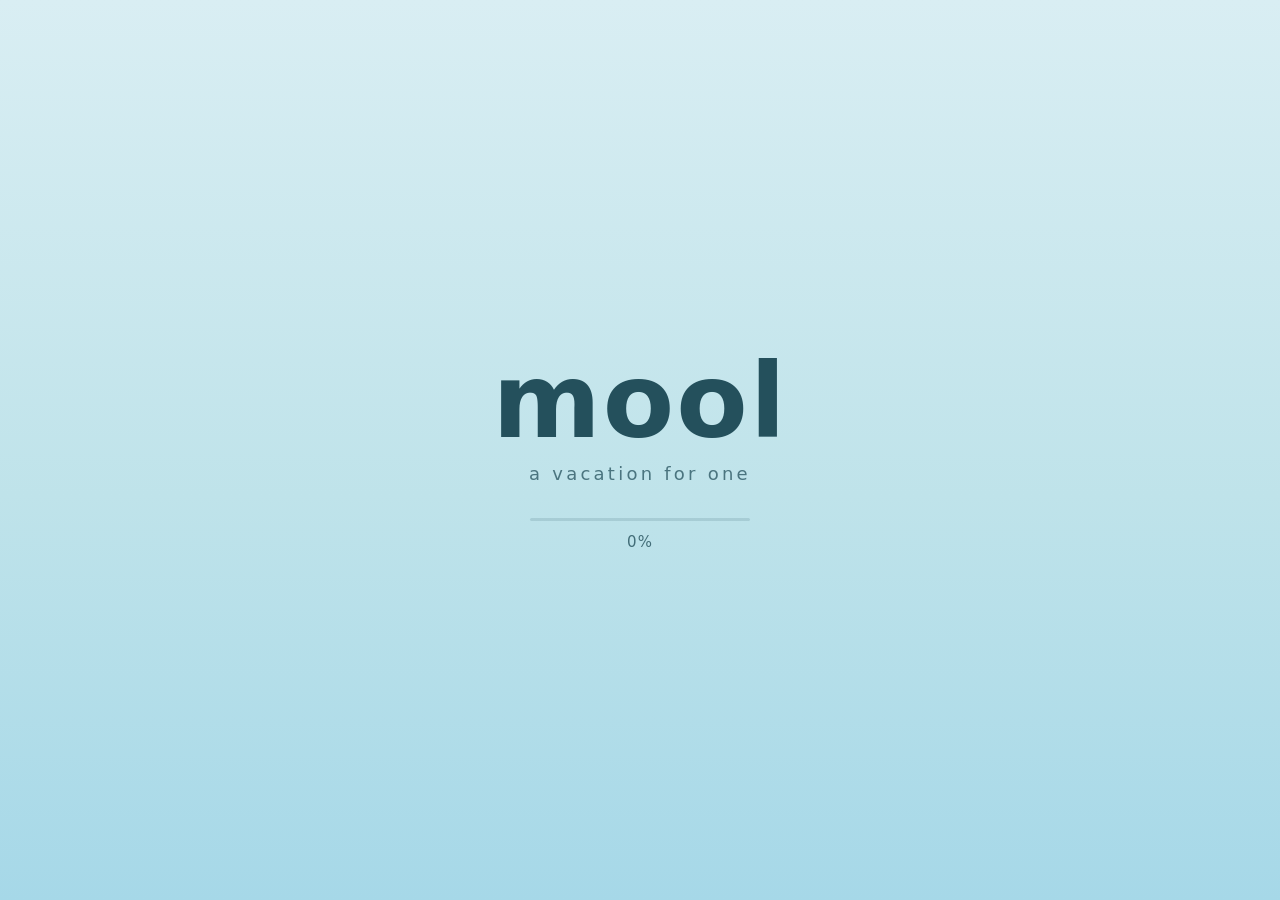
==== index.html @ 59422f7f "build 7499349" ====
<!doctype html>
<html lang="ko">
<head>
<meta charset="utf-8" />
<meta name="viewport" content="width=device-width, initial-scale=1, viewport-fit=cover, user-scalable=no" />
<meta name="theme-color" content="#a6d8e8" />
<title>mool — a vacation for one</title>
<meta name="description" content="mool — a vacation for one. 작은 섬에서 파도 소리 들으며 혼자 쉬어 가는 웹 힐링 게임." />
<!-- 공유 미리보기 (카카오톡·메신저·X 등). 이미지·주소는 GitHub Pages 기준 절대 경로 -->
<meta property="og:type" content="website" />
<meta property="og:site_name" content="mool" />
<meta property="og:title" content="mool — a vacation for one" />
<meta property="og:description" content="작은 섬에서 파도 소리 들으며 혼자 쉬어 가는 웹 힐링 게임. A tiny island, the sound of waves, a vacation for one." />
<meta property="og:url" content="https://yodakrkids.github.io/mool-web/" />
<meta property="og:image" content="https://yodakrkids.github.io/mool-web/og.jpg" />
<meta property="og:image:width" content="1200" />
<meta property="og:image:height" content="630" />
<meta property="og:image:alt" content="노을 진 섬, 모닥불 앞에 앉은 캐릭터와 헬기" />
<meta property="og:locale" content="ko_KR" />
<meta name="twitter:card" content="summary_large_image" />
<meta name="twitter:title" content="mool — a vacation for one" />
<meta name="twitter:description" content="작은 섬에서 파도 소리 들으며 혼자 쉬어 가는 웹 힐링 게임." />
<meta name="twitter:image" content="https://yodakrkids.github.io/mool-web/og.jpg" />
<style>html,body{overscroll-behavior:none;touch-action:none;background:#cfe6ee;height:100%;margin:0;overflow:hidden}canvas{width:100%;height:100%;display:block}#loader{z-index:50;color:#24505c;background:linear-gradient(#d9eef3 0%,#bfe3ea 55%,#a6d8e8 100%);place-items:center;font-family:ui-rounded,SF Pro Rounded,system-ui,-apple-system,Apple SD Gothic Neo,sans-serif;transition:opacity .8s,visibility .8s;display:grid;position:fixed;inset:0}#loader.ld-out{opacity:0;visibility:hidden}#loader .ld-box{text-align:center;padding:0 24px}#loader .ld-title{letter-spacing:.02em;font-size:clamp(56px,14vw,104px);font-weight:700;line-height:1}#loader .ld-sub{letter-spacing:.18em;text-transform:lowercase;opacity:.75;margin-top:10px;font-size:clamp(14px,3.6vw,18px)}#loader .ld-bar{background:#24505c26;border-radius:3px;width:min(220px,56vw);height:3px;margin:34px auto 12px;overflow:hidden}#loader .ld-bar i{transform-origin:0;background:#24505c;height:100%;display:block;transform:scaleX(0)}#loader .ld-pct{font-variant-numeric:tabular-nums;letter-spacing:.08em;opacity:.8;font-size:15px}@media (prefers-reduced-motion:reduce){#loader{transition:none}}#err{text-align:center;color:#234;place-items:center;padding:24px;font:15px/1.6 system-ui,sans-serif;display:none;position:fixed;inset:0}</style>
<script>
/* 업데이트 확인: 배포마다 빌드 커밋(VITE_BUILD)을 넣고 version.json 과 비교 → 새 빌드가 있으면 ?v=새커밋 으로 바로 새로 불러옴
   (실행할 때 + 백그라운드에 5분 넘게 있다가 돌아왔을 때). 같은 커밋으로는 한 번만 시도(무한 리로드 방지). 개발 서버에선 꺼짐 */
( function () {
  var CUR = '7499349';
  if ( ! CUR || CUR.charAt( 0 ) === '%' ) return;
  function check() {
    fetch( 'version.json?t=' + Date.now(), { cache: 'no-store' } ).then( function ( r ) { return r.ok ? r.json() : null; } ).then( function ( d ) {
      var rev = d && d.rev;
      if ( ! rev || rev === CUR ) return;
      try { if ( sessionStorage.getItem( 'mool:upd' ) === rev ) return; sessionStorage.setItem( 'mool:upd', rev ); } catch ( e ) {}
      var u = new URL( location.href ); u.searchParams.set( 'v', rev ); location.replace( u.toString() );
    } ).catch( function () {} );
  }
  check();
  var hiddenAt = 0;
  document.addEventListener( 'visibilitychange', function () {
    if ( document.hidden ) hiddenAt = Date.now();
    else if ( hiddenAt && Date.now() - hiddenAt > 5 * 60e3 ) check();
  } );
} )();
</script>
  <script type="module" crossorigin src="/mool-web/assets/index-DD8p_Hbf.js"></script>
  <link rel="stylesheet" crossorigin href="/mool-web/assets/index-CSHektvF.css">
</head>
<body>
<div id="loader" role="progressbar" aria-label="불러오는 중"><div class="ld-box"><div class="ld-title">mool</div><div class="ld-sub">a vacation for one</div><div class="ld-bar"><i></i></div><div class="ld-pct">0%</div></div></div>
<div id="hud"></div>
<div id="err"></div>
</body>
</html>
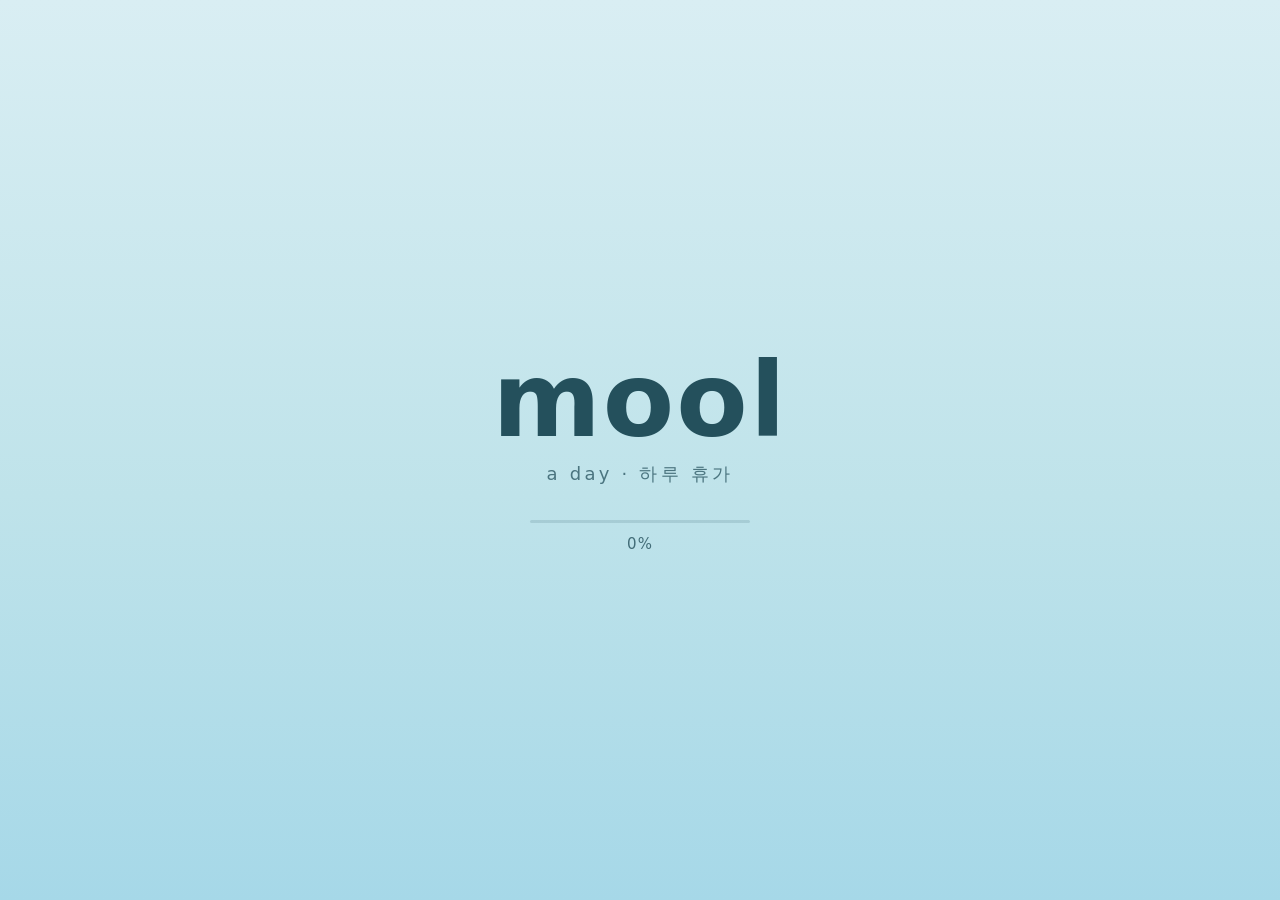
==== commit b1dc7fe7: "build 98d34bc" ====
--- a/index.html
+++ b/index.html
@@ -4,13 +4,13 @@
 <meta charset="utf-8" />
 <meta name="viewport" content="width=device-width, initial-scale=1, viewport-fit=cover, user-scalable=no" />
 <meta name="theme-color" content="#a6d8e8" />
-<title>mool — a vacation for one</title>
-<meta name="description" content="mool — a vacation for one. 작은 섬에서 파도 소리 들으며 혼자 쉬어 가는 웹 힐링 게임." />
+<title>mool a day · mool 하루 휴가</title>
+<meta name="description" content="mool a day · mool 하루 휴가. 작은 섬에서 파도 소리 들으며 혼자 쉬어 가는 웹 힐링 앱." />
 <!-- 공유 미리보기 (카카오톡·메신저·X 등). 이미지·주소는 GitHub Pages 기준 절대 경로 -->
 <meta property="og:type" content="website" />
 <meta property="og:site_name" content="mool" />
-<meta property="og:title" content="mool — a vacation for one" />
-<meta property="og:description" content="작은 섬에서 파도 소리 들으며 혼자 쉬어 가는 웹 힐링 게임. A tiny island, the sound of waves, a vacation for one." />
+<meta property="og:title" content="mool a day · mool 하루 휴가" />
+<meta property="og:description" content="작은 섬에서 파도 소리 들으며 혼자 쉬어 가는 웹 힐링 앱. A tiny island, the sound of waves, a day off." />
 <meta property="og:url" content="https://yodakrkids.github.io/mool-web/" />
 <meta property="og:image" content="https://yodakrkids.github.io/mool-web/og.jpg" />
 <meta property="og:image:width" content="1200" />
@@ -18,15 +18,15 @@
 <meta property="og:image:alt" content="노을 진 섬, 모닥불 앞에 앉은 캐릭터와 헬기" />
 <meta property="og:locale" content="ko_KR" />
 <meta name="twitter:card" content="summary_large_image" />
-<meta name="twitter:title" content="mool — a vacation for one" />
-<meta name="twitter:description" content="작은 섬에서 파도 소리 들으며 혼자 쉬어 가는 웹 힐링 게임." />
+<meta name="twitter:title" content="mool a day · mool 하루 휴가" />
+<meta name="twitter:description" content="작은 섬에서 파도 소리 들으며 혼자 쉬어 가는 웹 힐링 앱." />
 <meta name="twitter:image" content="https://yodakrkids.github.io/mool-web/og.jpg" />
 <style>html,body{overscroll-behavior:none;touch-action:none;background:#cfe6ee;height:100%;margin:0;overflow:hidden}canvas{width:100%;height:100%;display:block}#loader{z-index:50;color:#24505c;background:linear-gradient(#d9eef3 0%,#bfe3ea 55%,#a6d8e8 100%);place-items:center;font-family:ui-rounded,SF Pro Rounded,system-ui,-apple-system,Apple SD Gothic Neo,sans-serif;transition:opacity .8s,visibility .8s;display:grid;position:fixed;inset:0}#loader.ld-out{opacity:0;visibility:hidden}#loader .ld-box{text-align:center;padding:0 24px}#loader .ld-title{letter-spacing:.02em;font-size:clamp(56px,14vw,104px);font-weight:700;line-height:1}#loader .ld-sub{letter-spacing:.18em;text-transform:lowercase;opacity:.75;margin-top:10px;font-size:clamp(14px,3.6vw,18px)}#loader .ld-bar{background:#24505c26;border-radius:3px;width:min(220px,56vw);height:3px;margin:34px auto 12px;overflow:hidden}#loader .ld-bar i{transform-origin:0;background:#24505c;height:100%;display:block;transform:scaleX(0)}#loader .ld-pct{font-variant-numeric:tabular-nums;letter-spacing:.08em;opacity:.8;font-size:15px}@media (prefers-reduced-motion:reduce){#loader{transition:none}}#err{text-align:center;color:#234;place-items:center;padding:24px;font:15px/1.6 system-ui,sans-serif;display:none;position:fixed;inset:0}</style>
 <script>
 /* 업데이트 확인: 배포마다 빌드 커밋(VITE_BUILD)을 넣고 version.json 과 비교 → 새 빌드가 있으면 ?v=새커밋 으로 바로 새로 불러옴
-   (실행할 때 + 백그라운드에 5분 넘게 있다가 돌아왔을 때). 같은 커밋으로는 한 번만 시도(무한 리로드 방지). 개발 서버에선 꺼짐 */
+   (실행할 때만 — 플레이 중 돌아왔을 땐 새로고침 안 함). 같은 커밋으로는 한 번만 시도(무한 리로드 방지). 개발 서버에선 꺼짐 */
 ( function () {
-  var CUR = '7499349';
+  var CUR = '98d34bc';
   if ( ! CUR || CUR.charAt( 0 ) === '%' ) return;
   function check() {
     fetch( 'version.json?t=' + Date.now(), { cache: 'no-store' } ).then( function ( r ) { return r.ok ? r.json() : null; } ).then( function ( d ) {
@@ -36,19 +36,15 @@
       var u = new URL( location.href ); u.searchParams.set( 'v', rev ); location.replace( u.toString() );
     } ).catch( function () {} );
   }
-  check();
-  var hiddenAt = 0;
-  document.addEventListener( 'visibilitychange', function () {
-    if ( document.hidden ) hiddenAt = Date.now();
-    else if ( hiddenAt && Date.now() - hiddenAt > 5 * 60e3 ) check();
-  } );
+  check(); // 시작할 때만. 숨겼다 돌아왔을 땐 새로고침하지 않음(사용자: "포커스 잃으면 완전 리로드") — src/core/background.js watchUpdates 가 토스트로만 알림
 } )();
 </script>
-  <script type="module" crossorigin src="/mool-web/assets/index-DD8p_Hbf.js"></script>
-  <link rel="stylesheet" crossorigin href="/mool-web/assets/index-CSHektvF.css">
+  <script type="module" crossorigin src="/mool-web/assets/index-BomiH920.js"></script>
+  <link rel="modulepreload" crossorigin href="/mool-web/assets/notify-plan-DqFiFgeu.js">
+  <link rel="modulepreload" crossorigin href="/mool-web/assets/preload-helper-CHjrDmMs.js">
 </head>
 <body>
-<div id="loader" role="progressbar" aria-label="불러오는 중"><div class="ld-box"><div class="ld-title">mool</div><div class="ld-sub">a vacation for one</div><div class="ld-bar"><i></i></div><div class="ld-pct">0%</div></div></div>
+<div id="loader" role="progressbar" aria-label="불러오는 중"><div class="ld-box"><div class="ld-title">mool</div><div class="ld-sub">a day · 하루 휴가</div><div class="ld-bar"><i></i></div><div class="ld-pct">0%</div></div></div>
 <div id="hud"></div>
 <div id="err"></div>
 </body>
